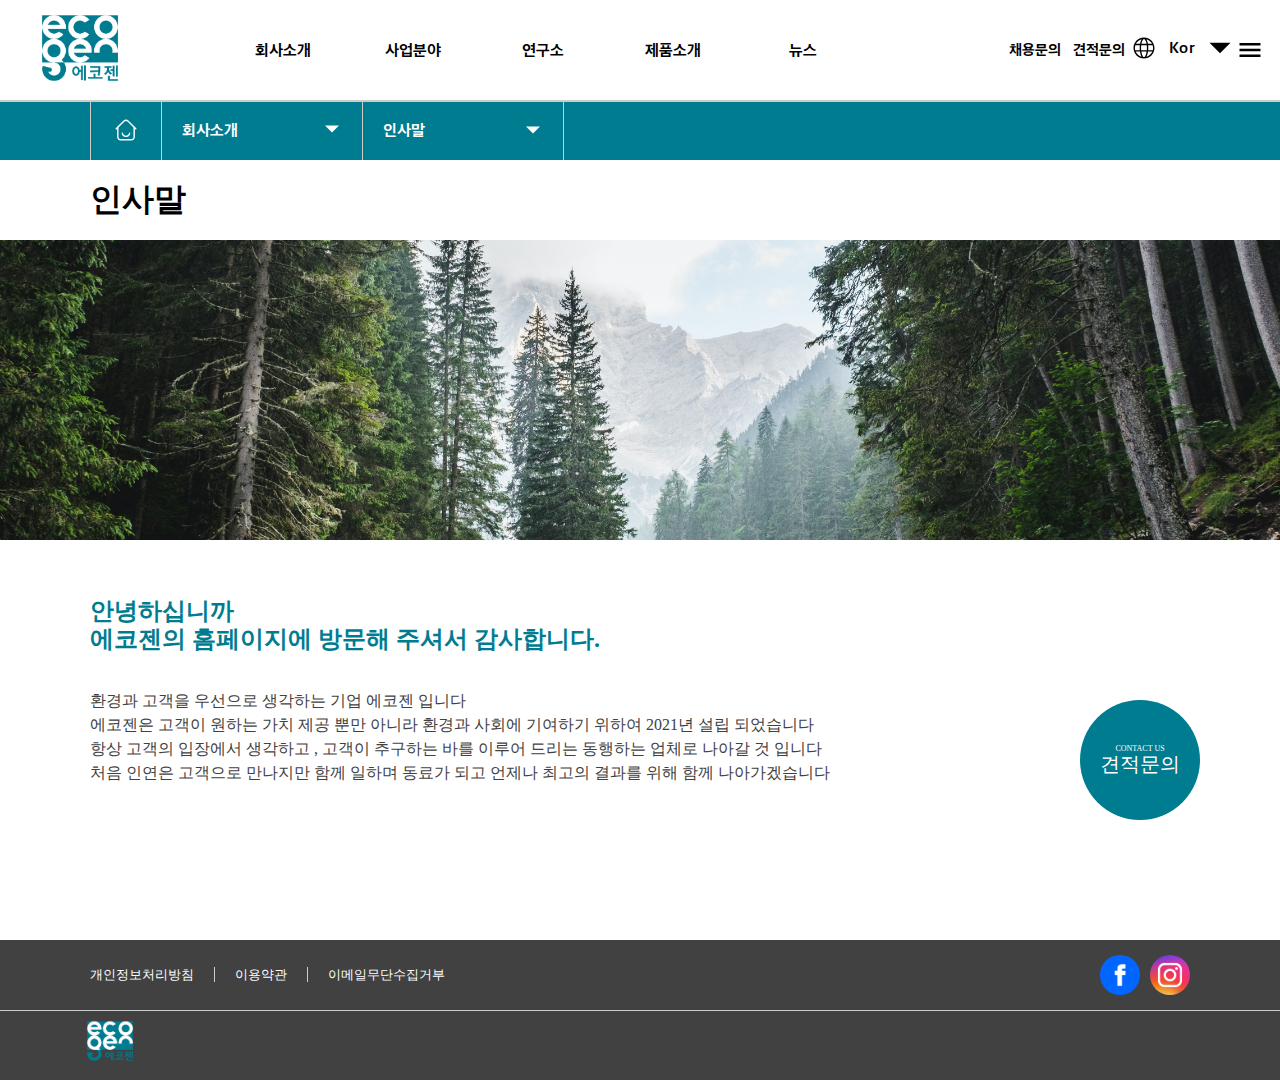
==== introduce.html @ a7aa80f0 "init" ====
<!DOCTYPE html>
<html lang="en">
  <head>
    <meta charset="UTF-8">
    <meta http-equiv="X-UA-Compatible" content="IE=edge">
    <meta name="viewport" content="width=device-width, initial-scale=1.0">
    <title>Document</title>
    <link rel="stylesheet" href="/scss.d0a42ce3.css">
    <link rel="stylesheet" href="/introduce.bb0b4d58.css">
  <script src="/introduce.bb0b4d58.js"></script></head>
  <body>
    <script src="/jquery.7d52519c.js"></script>
    <script src="/common.f2c9b8b4.js"></script>
    <section class="root__cont">
      <header class="gnb__cont" id="header">
        <div class="inner_cont" id="inner_cont">
          <div class="main_menus" id="main-menu">
            <div class="left">
              <a href="/index.html"><img src="/logo.f16cf29f.png" alt="LOGO"></a>
            </div>
            <div class="center">
              <div>
                <div><a href="" class="main_menu">회사소개</a></div>
              </div>
              <div>
                <div><a href="" class="main_menu">사업분야</a></div>
              </div>
              <div>
                <div><a href="" class="main_menu">연구소</a></div>
              </div>
              <div>
                <div><a href="" class="main_menu">제품소개</a></div>
              </div>
              <div>
                <div><a href="" class="main_menu">뉴스</a></div>
              </div>
            </div>
            <div class="right">
              <div class="btn-cont">
                <div class="btn">채용문의</div>
                <div class="btn">견적문의</div>
              </div>
              <div class="lang">
                <div id="lang_icon">
                  <img class="svg-icon" src="/lang.54123284.svg" alt="">
                </div>
                <div id="lang_text">Kor</div>
                <div id="arrow_icon">
                  <img class="svg-icon" src="/arrow.00a97ed5.svg">
                </div>
              </div>
              <div class="ham">
                <img class="svg-icon" src="/ham.78cbbb38.svg">
              </div>
            </div>
          </div>
          <div class="sub_menus" id="sub-menus">
            <div class="left"></div>
            <div class="center" id="sub-center">
              <div>
                <ul>
                  <li class="sub_menu">
                    <a href="/summary.html">회사개요</a>
                  </li>
                  <li class="sub_menu">
                    <a href="/introduce.html">인사말</a>
                  </li>
                  <li class="sub_menu"><a href="">연혁&비전</a></li>
                  <li class="sub_menu"><a href="">수상실적</a></li>
                  <li class="sub_menu"><a href="">사업파트너</a></li>
                  <li class="sub_menu"><a href="">CI소개</a></li>
                  <li class="sub_menu"><a href="">오시는길</a></li>
                </ul>
              </div>
              <div>
                <ul>
                  <li>생활 소비재</li>
                  <li>산업분야</li>
                  <li>농축산분유</li>
                  <li>반려동물 소비재 분야</li>
                  <li>의료용 액세사리 분야</li>
                  <li>실험용 기구 분야</li>
                </ul>
              </div>
              <div>
                <ul>
                  <li>재활용 플라스틱 개발</li>
                  <li>가구 설계</li>
                  <li>인증 및 특허</li>
                </ul>
              </div>
              <div>
                <ul>
                  <li>아동용 매트</li>
                  <li>애견용 매트</li>
                  <li>일회용 실험 트레이</li>
                  <li>다회용 멀칭 플레이트</li>
                  <li>일회용 내시경세척 튜브</li>
                </ul>
              </div>
              <div>
                <ul>
                  <li>공지사항</li>
                  <li>홍보센터</li>
                  <li>채용</li>
                </ul>
              </div>
            </div>
            <div class="right"></div>
          </div>
        </div>
      </header>
    </section>
    <div class="contents">
      <div class="full-size sub_nav">
        <div class="container">
          <div class="icon"><img src="/house.34c9136f.svg" alt=""></div>
          <div class="sb_main_menu">
            <div>회사소개</div>
            <div class="icon">
              <img src="/arrow.00a97ed5.svg" alt="">
            </div>
          </div>
          <div class="sb_sub_menu">
            <div>인사말</div>
            <div class="icon">
              <img src="/arrow.00a97ed5.svg" alt="">
            </div>
          </div>
        </div>
      </div>
      <div class="full-size summary">
        <div class="container">
          <div><h1>인사말</h1></div>
        </div>
      </div>
      <div class="full-size img_back"></div>
      <div class="full-size msg">
        <div class="container">
          <h2>
            안녕하십니까<br>
            에코젠의 홈페이지에 방문해 주셔서 감사합니다.
          </h2>
          <p>
            환경과 고객을 우선으로 생각하는 기업 에코젠 입니다<br>
            에코젠은 고객이 원하는 가치 제공 뿐만 아니라 환경과 사회에 기여하기
            위하여 2021년 설립 되었습니다<br>
            항상 고객의 입장에서 생각하고 , 고객이 추구하는 바를 이루어 드리는
            동행하는 업체로 나아갈 것 입니다<br>
            처음 인연은 고객으로 만나지만 함께 일하며 동료가 되고 언제나 최고의
            결과를 위해 함께 나아가겠습니다
          </p>
        </div>
      </div>
    </div>
    <footer class="footer">
      <div class="info">
        <div class="container">
          <div class="menu">
            <div>개인정보처리방침</div>
            <div><span> 이용약관</span></div>
            <div>이메일무단수집거부</div>
          </div>
          <div class="icon">
            <img src="/fb.9ce2a5ff.svg" alt="">
            <img src="/is.78fdb8b6.svg" alt="">
          </div>
        </div>
      </div>
      <div class="contact_us_cont">
        <div class="contact_inner">
          <div class="sub_title">CONTACT US</div>
          <div class="main_title">견적문의</div>
        </div>
      </div>
      <div class="basic">
        <div class="container">
          <img src="/logo.f16cf29f.png" alt="">
        </div>
      </div>
    </footer>
  </body>
</html>
---- scss.d0a42ce3.css ----
/*! normalize.css v8.0.1 | MIT License | github.com/necolas/normalize.css */

/* Document
   ========================================================================== */

/**
 * 1. Correct the line height in all browsers.
 * 2. Prevent adjustments of font size after orientation changes in iOS.
 */

html {
  line-height: 1.15; /* 1 */
  -webkit-text-size-adjust: 100%; /* 2 */
}

/* Sections
   ========================================================================== */

/**
 * Remove the margin in all browsers.
 */

body {
  margin: 0;
}

/**
 * Render the `main` element consistently in IE.
 */

main {
  display: block;
}

/**
 * Correct the font size and margin on `h1` elements within `section` and
 * `article` contexts in Chrome, Firefox, and Safari.
 */

h1 {
  font-size: 2em;
  margin: 0.67em 0;
}

/* Grouping content
   ========================================================================== */

/**
 * 1. Add the correct box sizing in Firefox.
 * 2. Show the overflow in Edge and IE.
 */

hr {
  box-sizing: content-box; /* 1 */
  height: 0; /* 1 */
  overflow: visible; /* 2 */
}

/**
 * 1. Correct the inheritance and scaling of font size in all browsers.
 * 2. Correct the odd `em` font sizing in all browsers.
 */

pre {
  font-family: monospace, monospace; /* 1 */
  font-size: 1em; /* 2 */
}

/* Text-level semantics
   ========================================================================== */

/**
 * Remove the gray background on active links in IE 10.
 */

a {
  background-color: transparent;
}

/**
 * 1. Remove the bottom border in Chrome 57-
 * 2. Add the correct text decoration in Chrome, Edge, IE, Opera, and Safari.
 */

abbr[title] {
  border-bottom: none; /* 1 */
  text-decoration: underline; /* 2 */
  text-decoration: underline dotted; /* 2 */
}

/**
 * Add the correct font weight in Chrome, Edge, and Safari.
 */

b,
strong {
  font-weight: bolder;
}

/**
 * 1. Correct the inheritance and scaling of font size in all browsers.
 * 2. Correct the odd `em` font sizing in all browsers.
 */

code,
kbd,
samp {
  font-family: monospace, monospace; /* 1 */
  font-size: 1em; /* 2 */
}

/**
 * Add the correct font size in all browsers.
 */

small {
  font-size: 80%;
}

/**
 * Prevent `sub` and `sup` elements from affecting the line height in
 * all browsers.
 */

sub,
sup {
  font-size: 75%;
  line-height: 0;
  position: relative;
  vertical-align: baseline;
}

sub {
  bottom: -0.25em;
}

sup {
  top: -0.5em;
}

/* Embedded content
   ========================================================================== */

/**
 * Remove the border on images inside links in IE 10.
 */

img {
  border-style: none;
}

/* Forms
   ========================================================================== */

/**
 * 1. Change the font styles in all browsers.
 * 2. Remove the margin in Firefox and Safari.
 */

button,
input,
optgroup,
select,
textarea {
  font-family: inherit; /* 1 */
  font-size: 100%; /* 1 */
  line-height: 1.15; /* 1 */
  margin: 0; /* 2 */
}

/**
 * Show the overflow in IE.
 * 1. Show the overflow in Edge.
 */

button,
input { /* 1 */
  overflow: visible;
}

/**
 * Remove the inheritance of text transform in Edge, Firefox, and IE.
 * 1. Remove the inheritance of text transform in Firefox.
 */

button,
select { /* 1 */
  text-transform: none;
}

/**
 * Correct the inability to style clickable types in iOS and Safari.
 */

button,
[type="button"],
[type="reset"],
[type="submit"] {
  -webkit-appearance: button;
}

/**
 * Remove the inner border and padding in Firefox.
 */

button::-moz-focus-inner,
[type="button"]::-moz-focus-inner,
[type="reset"]::-moz-focus-inner,
[type="submit"]::-moz-focus-inner {
  border-style: none;
  padding: 0;
}

/**
 * Restore the focus styles unset by the previous rule.
 */

button:-moz-focusring,
[type="button"]:-moz-focusring,
[type="reset"]:-moz-focusring,
[type="submit"]:-moz-focusring {
  outline: 1px dotted ButtonText;
}

/**
 * Correct the padding in Firefox.
 */

fieldset {
  padding: 0.35em 0.75em 0.625em;
}

/**
 * 1. Correct the text wrapping in Edge and IE.
 * 2. Correct the color inheritance from `fieldset` elements in IE.
 * 3. Remove the padding so developers are not caught out when they zero out
 *    `fieldset` elements in all browsers.
 */

legend {
  box-sizing: border-box; /* 1 */
  color: inherit; /* 2 */
  display: table; /* 1 */
  max-width: 100%; /* 1 */
  padding: 0; /* 3 */
  white-space: normal; /* 1 */
}

/**
 * Add the correct vertical alignment in Chrome, Firefox, and Opera.
 */

progress {
  vertical-align: baseline;
}

/**
 * Remove the default vertical scrollbar in IE 10+.
 */

textarea {
  overflow: auto;
}

/**
 * 1. Add the correct box sizing in IE 10.
 * 2. Remove the padding in IE 10.
 */

[type="checkbox"],
[type="radio"] {
  box-sizing: border-box; /* 1 */
  padding: 0; /* 2 */
}

/**
 * Correct the cursor style of increment and decrement buttons in Chrome.
 */

[type="number"]::-webkit-inner-spin-button,
[type="number"]::-webkit-outer-spin-button {
  height: auto;
}

/**
 * 1. Correct the odd appearance in Chrome and Safari.
 * 2. Correct the outline style in Safari.
 */

[type="search"] {
  -webkit-appearance: textfield; /* 1 */
  outline-offset: -2px; /* 2 */
}

/**
 * Remove the inner padding in Chrome and Safari on macOS.
 */

[type="search"]::-webkit-search-decoration {
  -webkit-appearance: none;
}

/**
 * 1. Correct the inability to style clickable types in iOS and Safari.
 * 2. Change font properties to `inherit` in Safari.
 */

::-webkit-file-upload-button {
  -webkit-appearance: button; /* 1 */
  font: inherit; /* 2 */
}

/* Interactive
   ========================================================================== */

/*
 * Add the correct display in Edge, IE 10+, and Firefox.
 */

details {
  display: block;
}

/*
 * Add the correct display in all browsers.
 */

summary {
  display: list-item;
}

/* Misc
   ========================================================================== */

/**
 * Add the correct display in IE 10+.
 */

template {
  display: none;
}

/**
 * Add the correct display in IE 10.
 */

[hidden] {
  display: none;
}

@font-face {
  font-family: "SDGR";
  src: url("/AppleSDGothicNeoR.4c859733.ttf");
  font-family: "SDGB";
  src: url("/AppleSDGothicNeoB.29596c2f.ttf");
}
html,
.root__cont {
  width: 100%;
  height: 100%;
}

.gnb__cont {
  width: 100%;
  position: absolute;
  top: 0;
  z-index: 9;
  background-color: #151f2e85;
  transition: all 0.4s ease-in-out;
  font-family: SDGR;
}
.gnb__cont .inner_cont {
  min-width: 1300px;
  max-width: 100%;
  margin: 0 auto;
}
.gnb__cont .inner_cont .main_menus {
  display: flex;
  flex-direction: row;
  justify-content: space-between;
  align-items: center;
  border-bottom: 1px solid #ccc;
  color: white;
  font-family: SDGB;
}
.gnb__cont .inner_cont .main_menus .left {
  display: flex;
  flex-direction: row;
  justify-content: flex-start;
  align-items: center;
  margin-left: 30px;
  height: 100px;
  width: 10%;
}
.gnb__cont .inner_cont .main_menus .left > a > img {
  width: 100px;
}
.gnb__cont .inner_cont .main_menus .center {
  display: flex;
  flex-direction: row;
  justify-content: space-around;
  margin-right: 50px;
  width: 50%;
  align-items: center;
}
.gnb__cont .inner_cont .main_menus .center > div {
  height: 100px;
  line-height: 100px;
  width: 100px;
  text-align: center;
  margin-left: 20px;
  position: relative;
}
.gnb__cont .inner_cont .main_menus .center > div > div::before {
  position: absolute;
  transition: width 0.3s ease-in-out;
  left: 50%;
  transform: translateX(-50%);
  background: #e60012;
  opacity: 1;
  content: "";
  width: 0;
  top: 6rem;
  height: 5px;
}
.gnb__cont .inner_cont .main_menus .center > div > .active::before {
  width: 6rem;
}
.gnb__cont .inner_cont .main_menus .center > div > div > a {
  text-decoration: none;
  color: white;
}
.gnb__cont .inner_cont .main_menus .right {
  margin-left: 50px;
  display: flex;
  flex-direction: row;
  justify-content: space-around;
  align-items: center;
  width: 20%;
  height: 80px;
  margin-right: 35px;
}
.gnb__cont .inner_cont .main_menus .right .btn-cont {
  display: flex;
  width: 130px;
  justify-content: space-between;
}
.gnb__cont .inner_cont .main_menus .right .btn-cont > .btn {
  border: 1px solid white;
  font-size: 15px;
  padding: 3px;
}
.gnb__cont .inner_cont .main_menus .right .lang {
  display: flex;
}
.gnb__cont .inner_cont .main_menus .right .lang #lang_text {
  line-height: 30px;
  margin: 0px 10px;
}
.gnb__cont .inner_cont .main_menus .right .lang div > img {
  width: 30px;
}
.gnb__cont .inner_cont .main_menus .right .ham {
  display: flex;
}
.gnb__cont .inner_cont .main_menus .right .ham > img {
  width: 30px;
}
.gnb__cont .inner_cont .sub_menus {
  border-bottom: 1px solid #ccc;
  flex-direction: row;
  justify-content: space-between;
  display: flex;
  visibility: none;
  color: transparent;
  height: 0px;
  transition: height 0.3s ease-in-out, color 0.3s, display 1s ease-in-out 0.2s;
}
.gnb__cont .inner_cont .sub_menus .left {
  width: 10%;
}
.gnb__cont .inner_cont .sub_menus .center {
  display: none;
  flex-direction: row;
  justify-content: space-around;
  margin-right: 50px;
  width: 50%;
  align-items: center;
}
.gnb__cont .inner_cont .sub_menus .center > :first-child {
  position: relative;
  left: 1px;
}
.gnb__cont .inner_cont .sub_menus .center > div {
  width: 160px;
  margin-left: 2px;
}
.gnb__cont .inner_cont .sub_menus .center > div > ul {
  list-style: none;
  padding: 0px;
}
.gnb__cont .inner_cont .sub_menus .center > div > ul > li {
  font-size: 13px;
  margin: 10px 0px;
  text-align: center;
  color: #222222;
}
.gnb__cont .inner_cont .sub_menus .center > div > ul > li > a {
  color: transparent;
  text-decoration: none;
  transition: all 0.3s ease-in-out;
}
.gnb__cont .inner_cont .sub_menus .right {
  width: 20%;
  margin-right: 35px;
}

.svg-icon {
  filter: invert(1);
}

.your-class img {
  height: 100vh;
  width: 100%;
  object-fit: cover;
}

.control_wrap {
  position: absolute;
  bottom: 7rem;
  left: 50%;
  transform: translateX(-50%);
  width: 150px;
}

.control_wrap .slick-dots {
  overflow: hidden;
  float: left;
}

.control_wrap .slick-dots li {
  float: left;
}

.control_wrap .play_wrap {
  float: right;
}

.control_wrap .play_wrap {
  width: 0.7rem;
  height: 0.7rem;
  position: relative;
}

.control_wrap .play_wrap button {
  position: absolute;
  top: 50%;
  left: 50%;
  transform: translate(-50%, -50%);
}

.control_wrap .play_wrap button i {
  color: #fff;
}

.control_wrap .play_wrap button.stop {
  display: none;
}

.control_wrap .play_wrap button.play {
  display: none;
}

.control_wrap .play_wrap button.stop.on {
  display: block;
}

.control_wrap .play_wrap button.play.on {
  display: block;
}

.control_wrap .slick-dots li button {
  width: 0.7rem;
  height: 0.7rem;
  display: block;
  font-size: 0;
  border-radius: 50%;
  border: 1px solid #fff;
}

.control_wrap .slick-dots li {
  margin-right: 1.45rem;
}

.control_wrap .slick-dots li.slick-active button {
  background: #fff;
  transition: all 0.5s;
}

.footer {
  width: 100%;
  background-color: #414141;
  height: 140px;
}
.footer .info {
  border-bottom: 1px solid #ccc;
  height: 70px;
}
.footer .info .container {
  height: 70px;
  display: flex;
  justify-content: space-between;
  line-height: 70px;
  color: white;
}
.footer .info .container .menu {
  display: flex;
  flex-direction: row;
}
.footer .info .container .menu div {
  font-size: 13px;
}
.footer .info .container .menu div:nth-child(2) > span {
  border-left: 1px solid #ccc;
  border-right: 1px solid #ccc;
  padding: 0 20px;
}
.footer .info .container .menu div + div {
  margin-left: 20px;
}
.footer .info .container .icon {
  display: flex;
  flex-direction: row;
  align-items: center;
}
.footer .info .container .icon > img {
  width: 40px;
  height: 40px;
  margin-left: 10px;
}
.footer .basic .container {
  height: 70px;
}
.footer .basic .container > img {
  width: 60px;
  margin-left: -10px;
}

.contact_us_cont {
  position: absolute;
  bottom: 80px;
  right: 80px;
}
.contact_us_cont .contact_inner {
  width: 120px;
  height: 120px;
  background-color: #007c91;
  color: white;
  border-radius: 75px;
  display: flex;
  justify-content: center;
  align-items: center;
  flex-direction: column;
}
.contact_us_cont .contact_inner .sub_title {
  font-size: 8px;
}
.contact_us_cont .contact_inner .main_title {
  font-size: 20px;
}

/*# sourceMappingURL=/scss.d0a42ce3.css.map */
---- introduce.bb0b4d58.css ----
.gnb__cont {
  background-color: white;
}
.gnb__cont .inner_cont .main_menus {
  color: black;
}
.gnb__cont .inner_cont .main_menus .center > div > div > a {
  text-decoration: none;
  color: black;
}

.full-size {
  width: 100%;
}

.container {
  width: 1100px;
  margin: 0 auto;
}

.svg-icon {
  filter: none;
}

.contents {
  margin-top: 100px;
}
.contents .sub_nav {
  height: 60px;
  background-color: #007c91;
}
.contents .sub_nav > .container {
  height: inherit;
  display: flex;
  flex-direction: row;
}
.contents .sub_nav > .container > .icon {
  height: inherit;
  width: 70px;
  border-left: 1px solid #ccc;
  display: flex;
  justify-content: center;
}
.contents .sub_nav > .container > .icon > img {
  filter: invert(1);
  width: 30px;
}
.contents .sub_nav > .container .sb_main_menu {
  height: inherit;
  width: 160px;
  border-left: 1px solid #ccc;
  display: flex;
  align-items: center;
  padding: 0px 20px 0px 20px;
  display: flex;
  flex-direction: row;
  justify-content: space-between;
}
.contents .sub_nav > .container .sb_main_menu :first-child {
  color: white;
  font-family: SDGB;
}
.contents .sub_nav > .container .sb_main_menu .icon > img {
  padding-top: 2px;
  height: inherit;
  width: 20px;
  filter: invert(1);
}
.contents .sub_nav > .container .sb_sub_menu {
  padding-top: 10px;
  height: inherit;
  width: 160px;
  border-left: 1px solid #ccc;
  border-right: 1px solid #ccc;
  display: flex;
  align-items: center;
  padding: 0px 20px;
  display: flex;
  flex-direction: row;
  justify-content: space-between;
}
.contents .sub_nav > .container .sb_sub_menu :first-child {
  color: white;
  font-family: SDGB;
}
.contents .sub_nav > .container .sb_sub_menu .icon > img {
  padding-top: 4px;
  height: inherit;
  width: 20px;
  filter: invert(1);
}
.contents .greeting {
  height: 150px;
}
.contents .greeting .container > div {
  padding-top: 40px;
}
.contents .img_back {
  height: 300px;
  background-image: url("/greeting.69913558.jpg");
  background-size: cover;
  background-repeat: no-repeat;
  background-position: center;
}
.contents .msg {
  height: 400px;
}
.contents .msg .container {
  display: flex;
  height: 300px;
  flex-direction: column;
  justify-content: center;
}
.contents .msg .container > h2 {
  color: #007c91;
}
.contents .msg .container > p {
  line-height: 1.5rem;
  color: #414141;
}

.footer {
  width: 100%;
  background-color: #414141;
  height: 140px;
}
.footer .info {
  border-bottom: 1px solid #ccc;
  height: 70px;
}
.footer .info .container {
  height: 70px;
  display: flex;
  justify-content: space-between;
  line-height: 70px;
  color: white;
}
.footer .info .container .menu {
  display: flex;
  flex-direction: row;
}
.footer .info .container .menu div {
  font-size: 13px;
}
.footer .info .container .menu div:nth-child(2) > span {
  border-left: 1px solid #ccc;
  border-right: 1px solid #ccc;
  padding: 0 20px;
}
.footer .info .container .menu div + div {
  margin-left: 20px;
}
.footer .info .container .icon {
  display: flex;
  flex-direction: row;
  align-items: center;
}
.footer .info .container .icon > img {
  width: 40px;
  height: 40px;
  margin-left: 10px;
}
.footer .basic .container {
  height: 70px;
}
.footer .basic .container > img {
  width: 60px;
  margin-left: -10px;
}

/*# sourceMappingURL=/introduce.bb0b4d58.css.map */
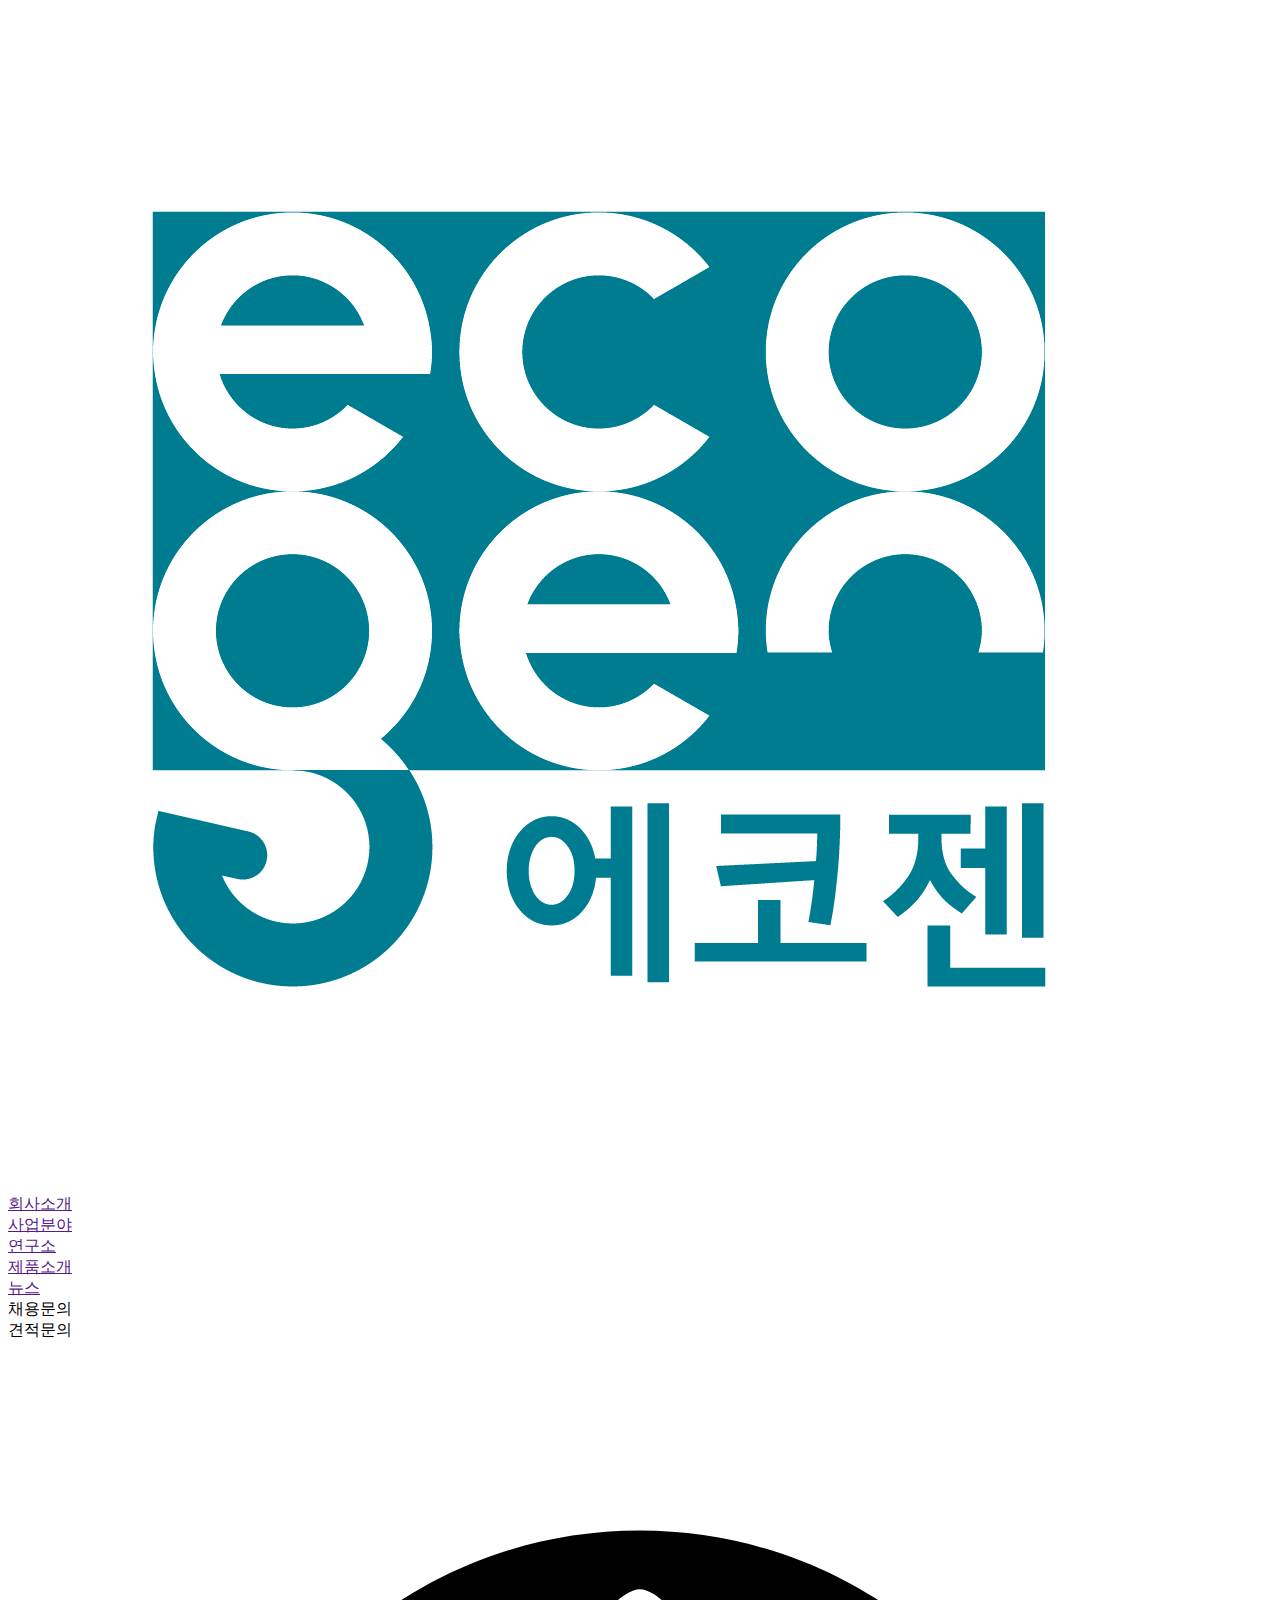
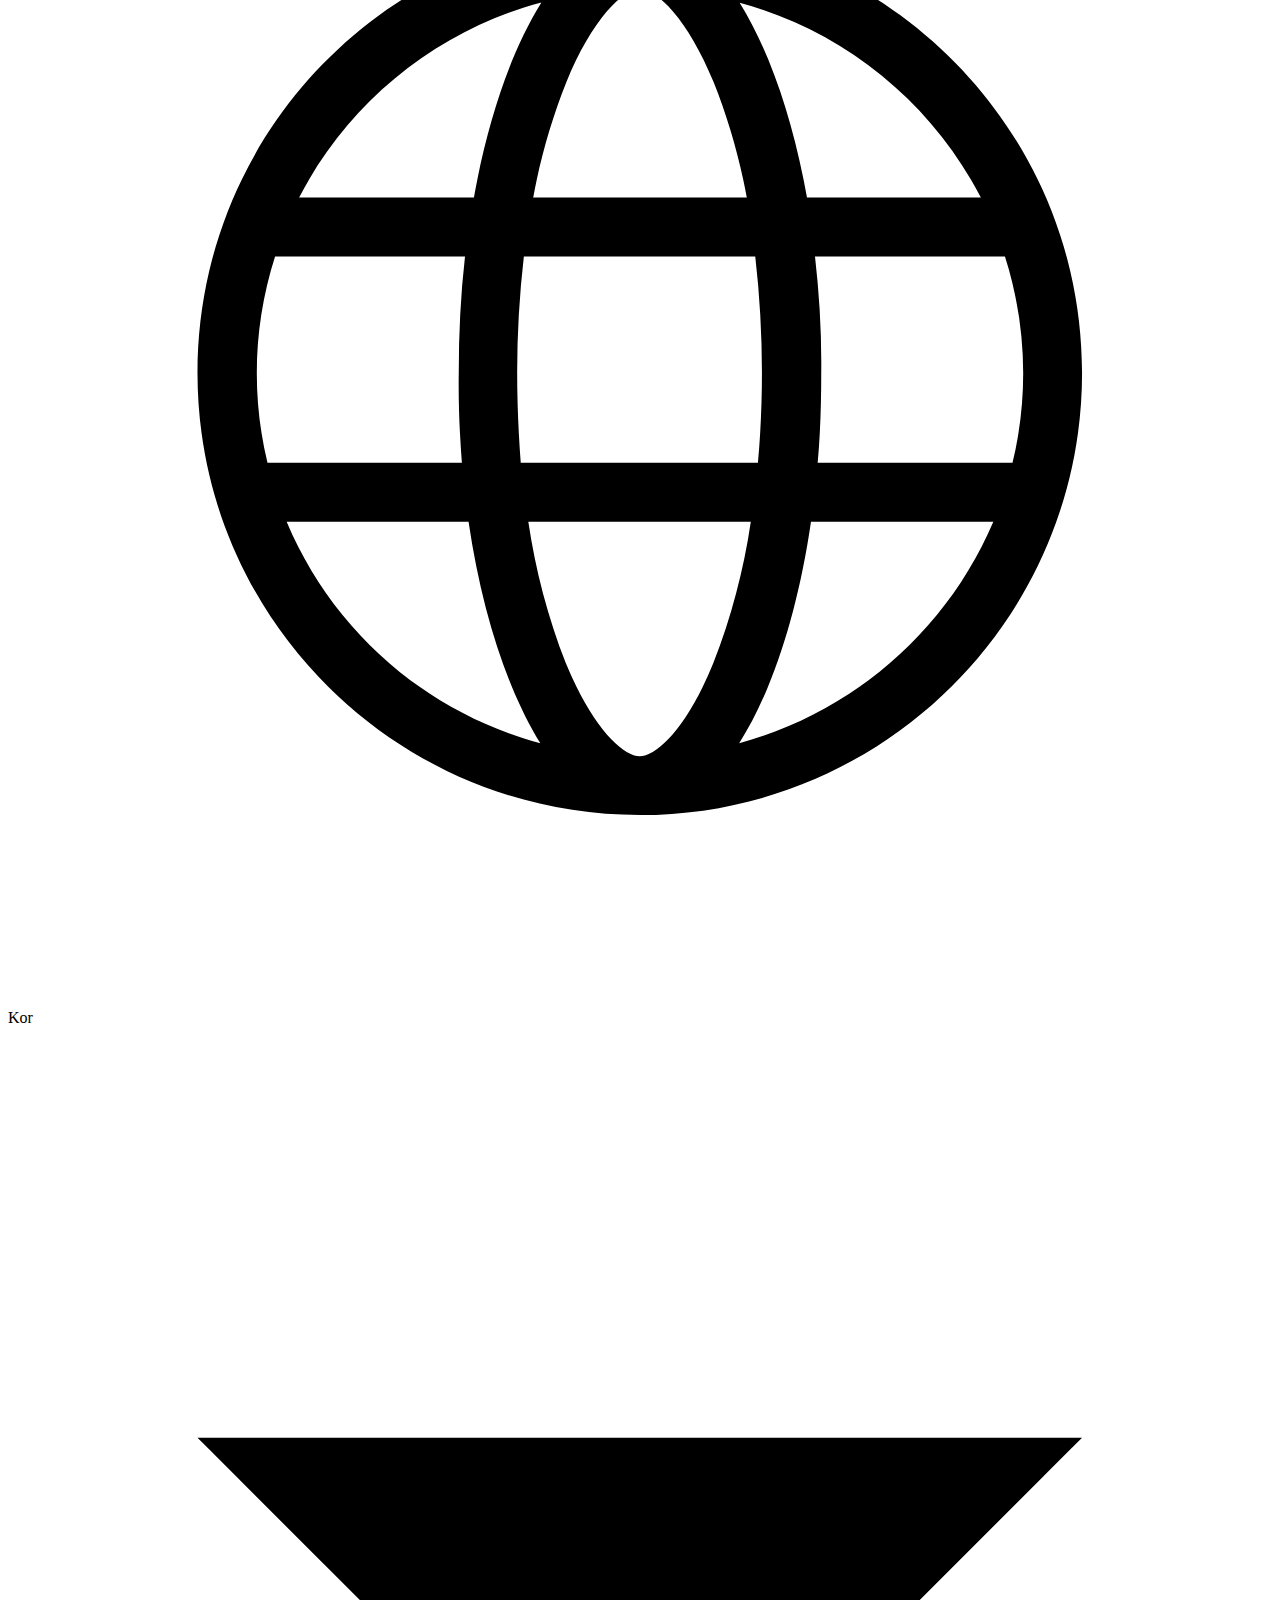
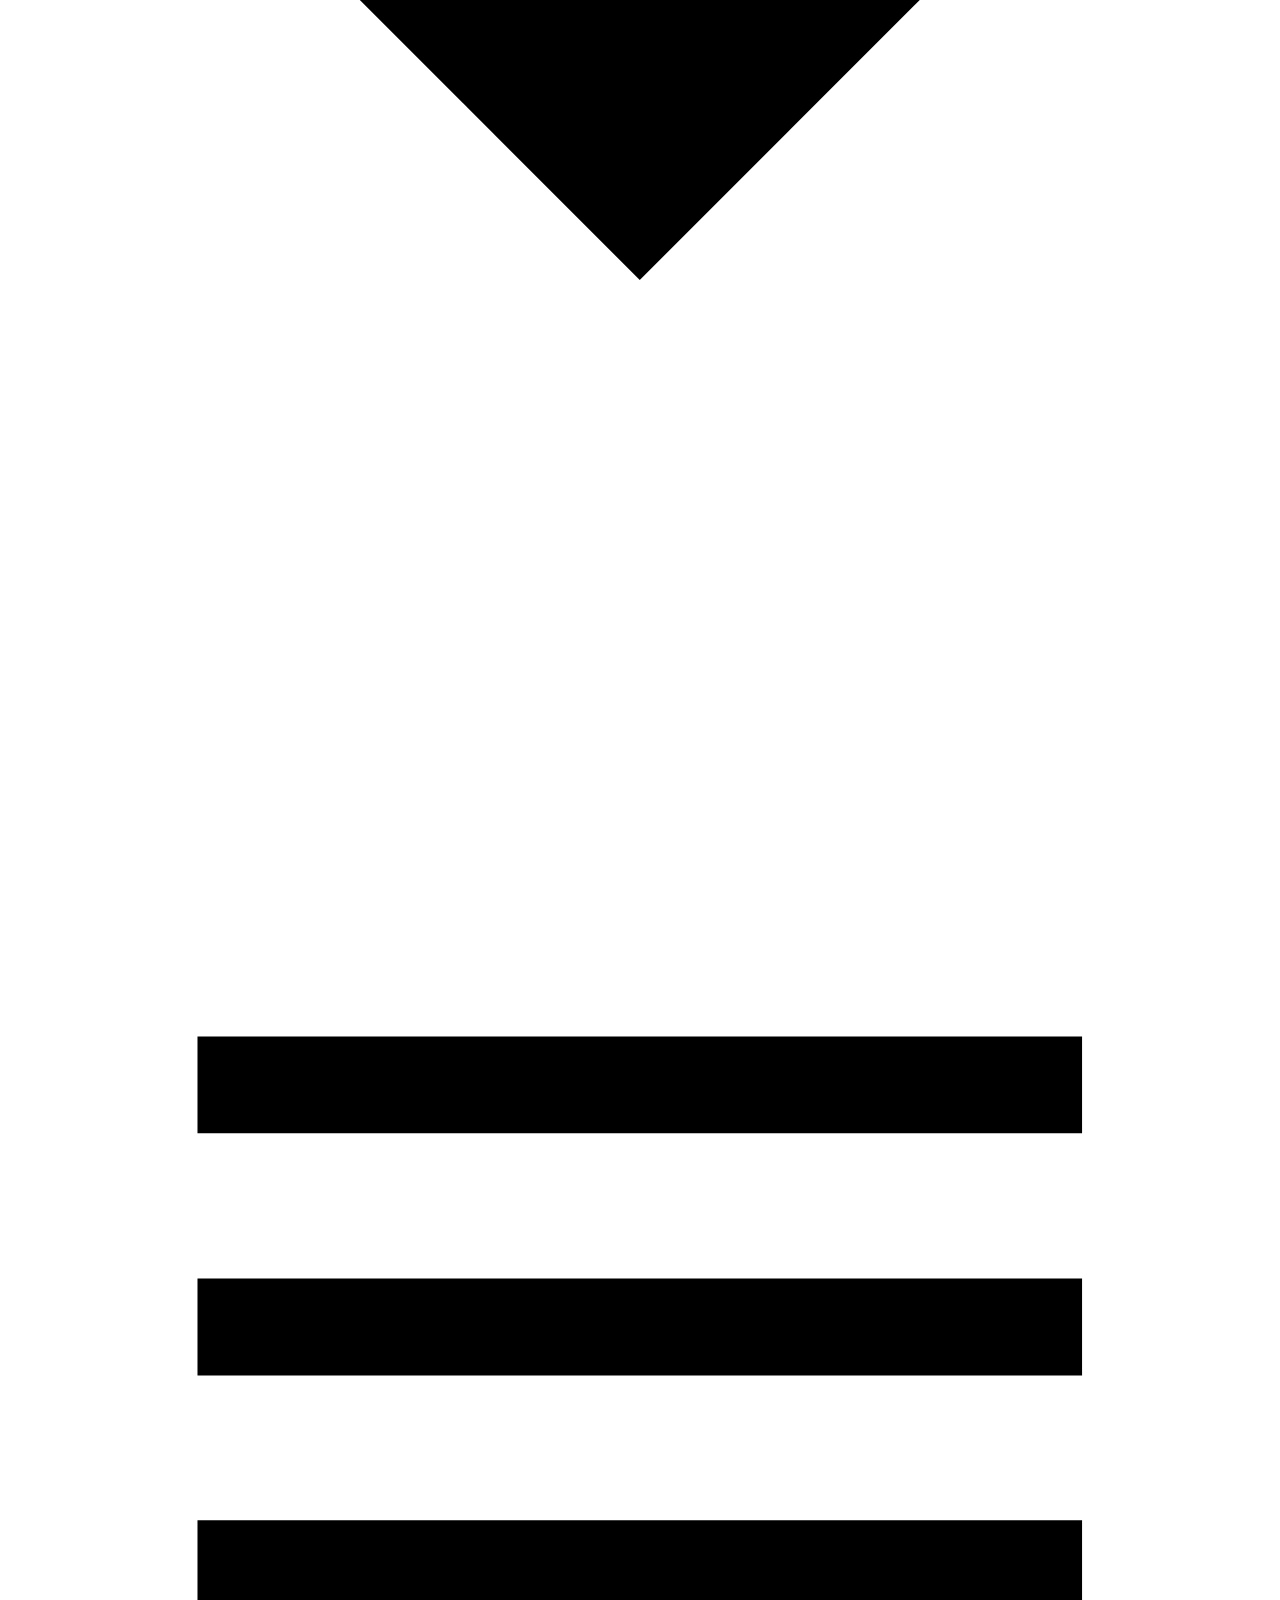
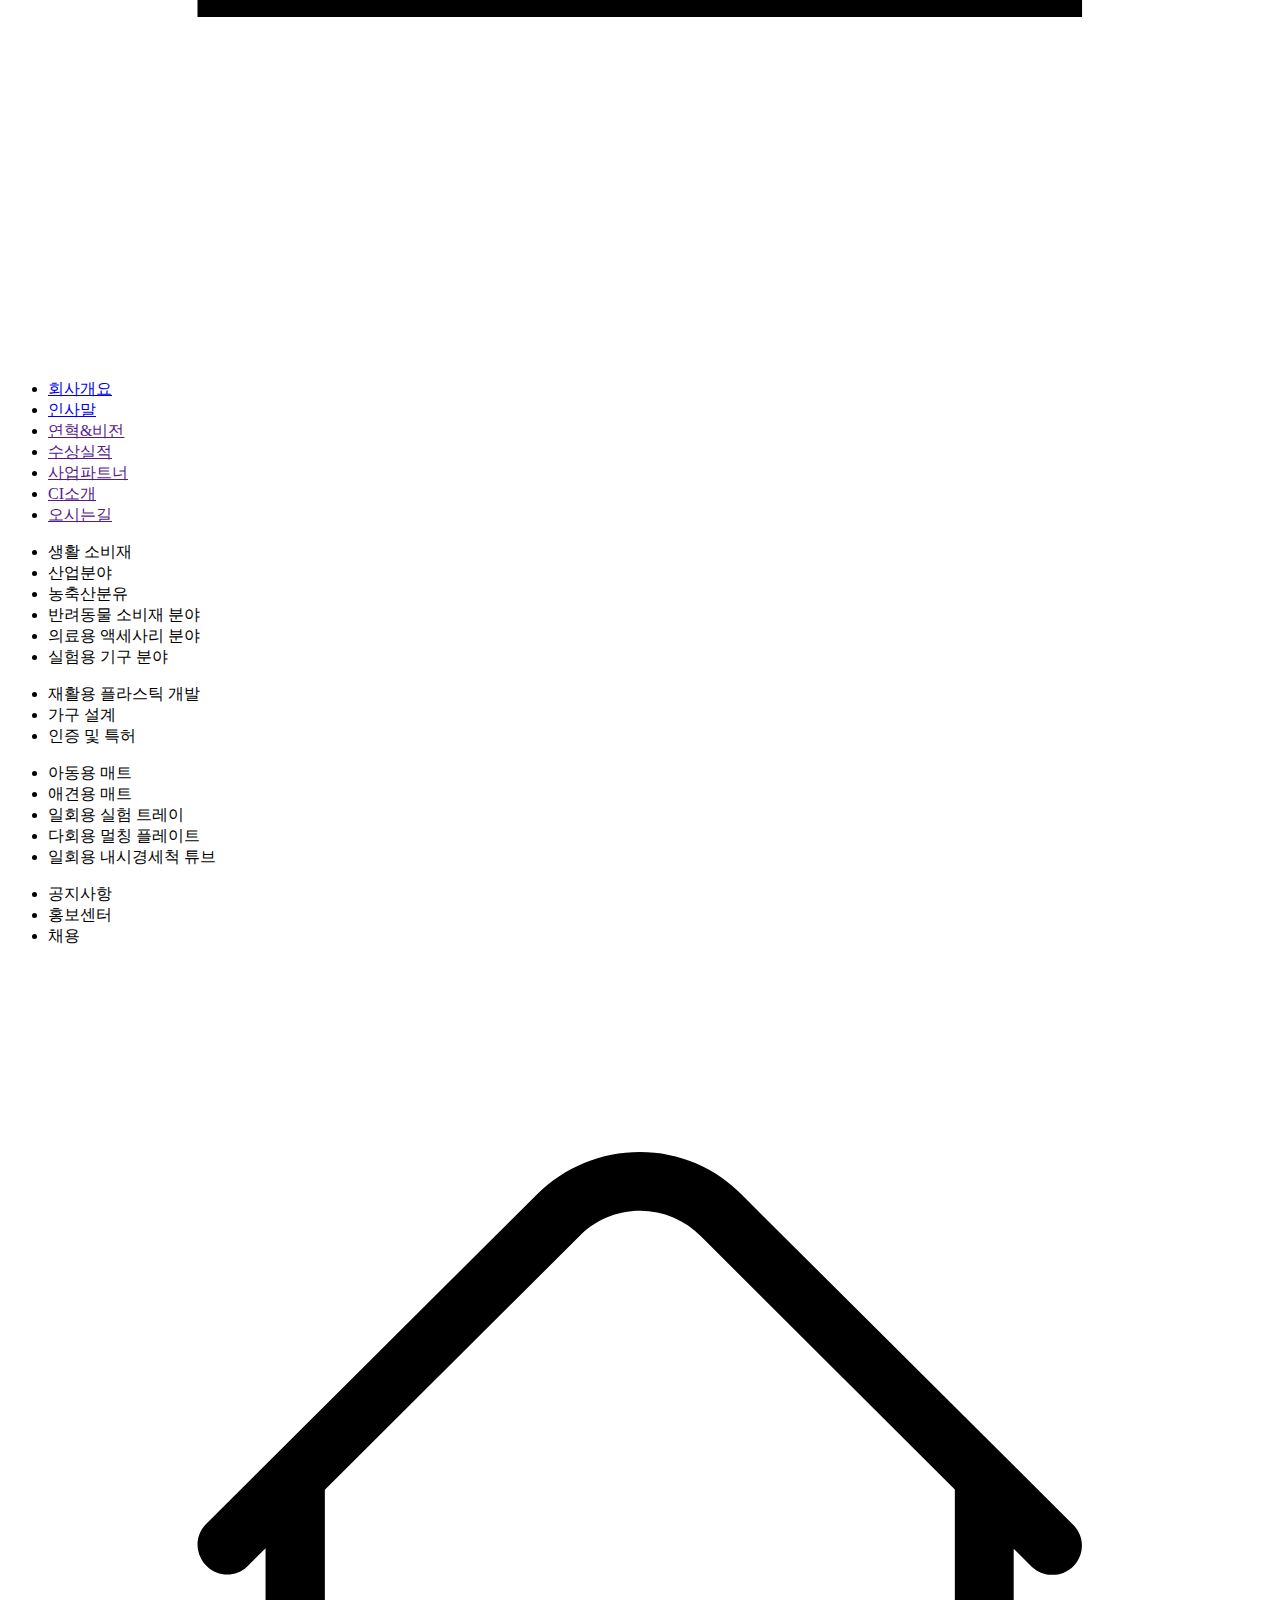
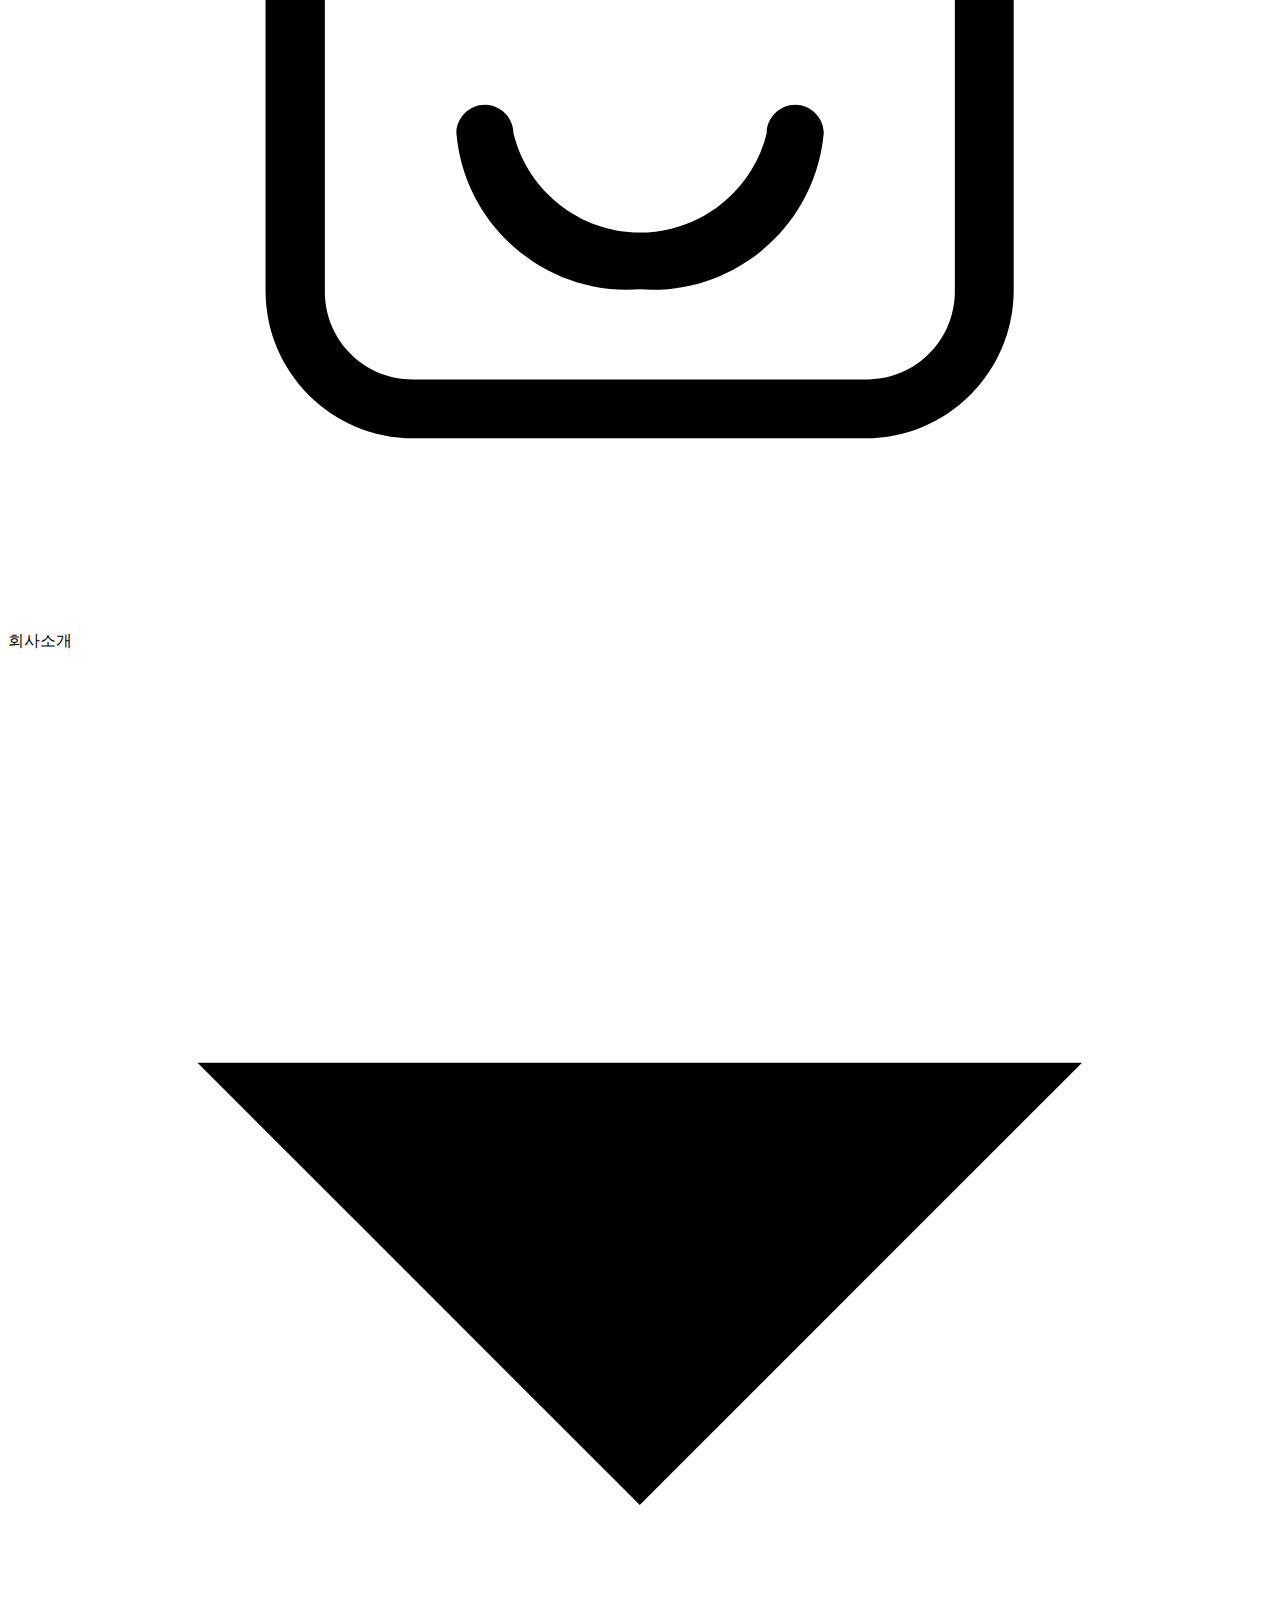
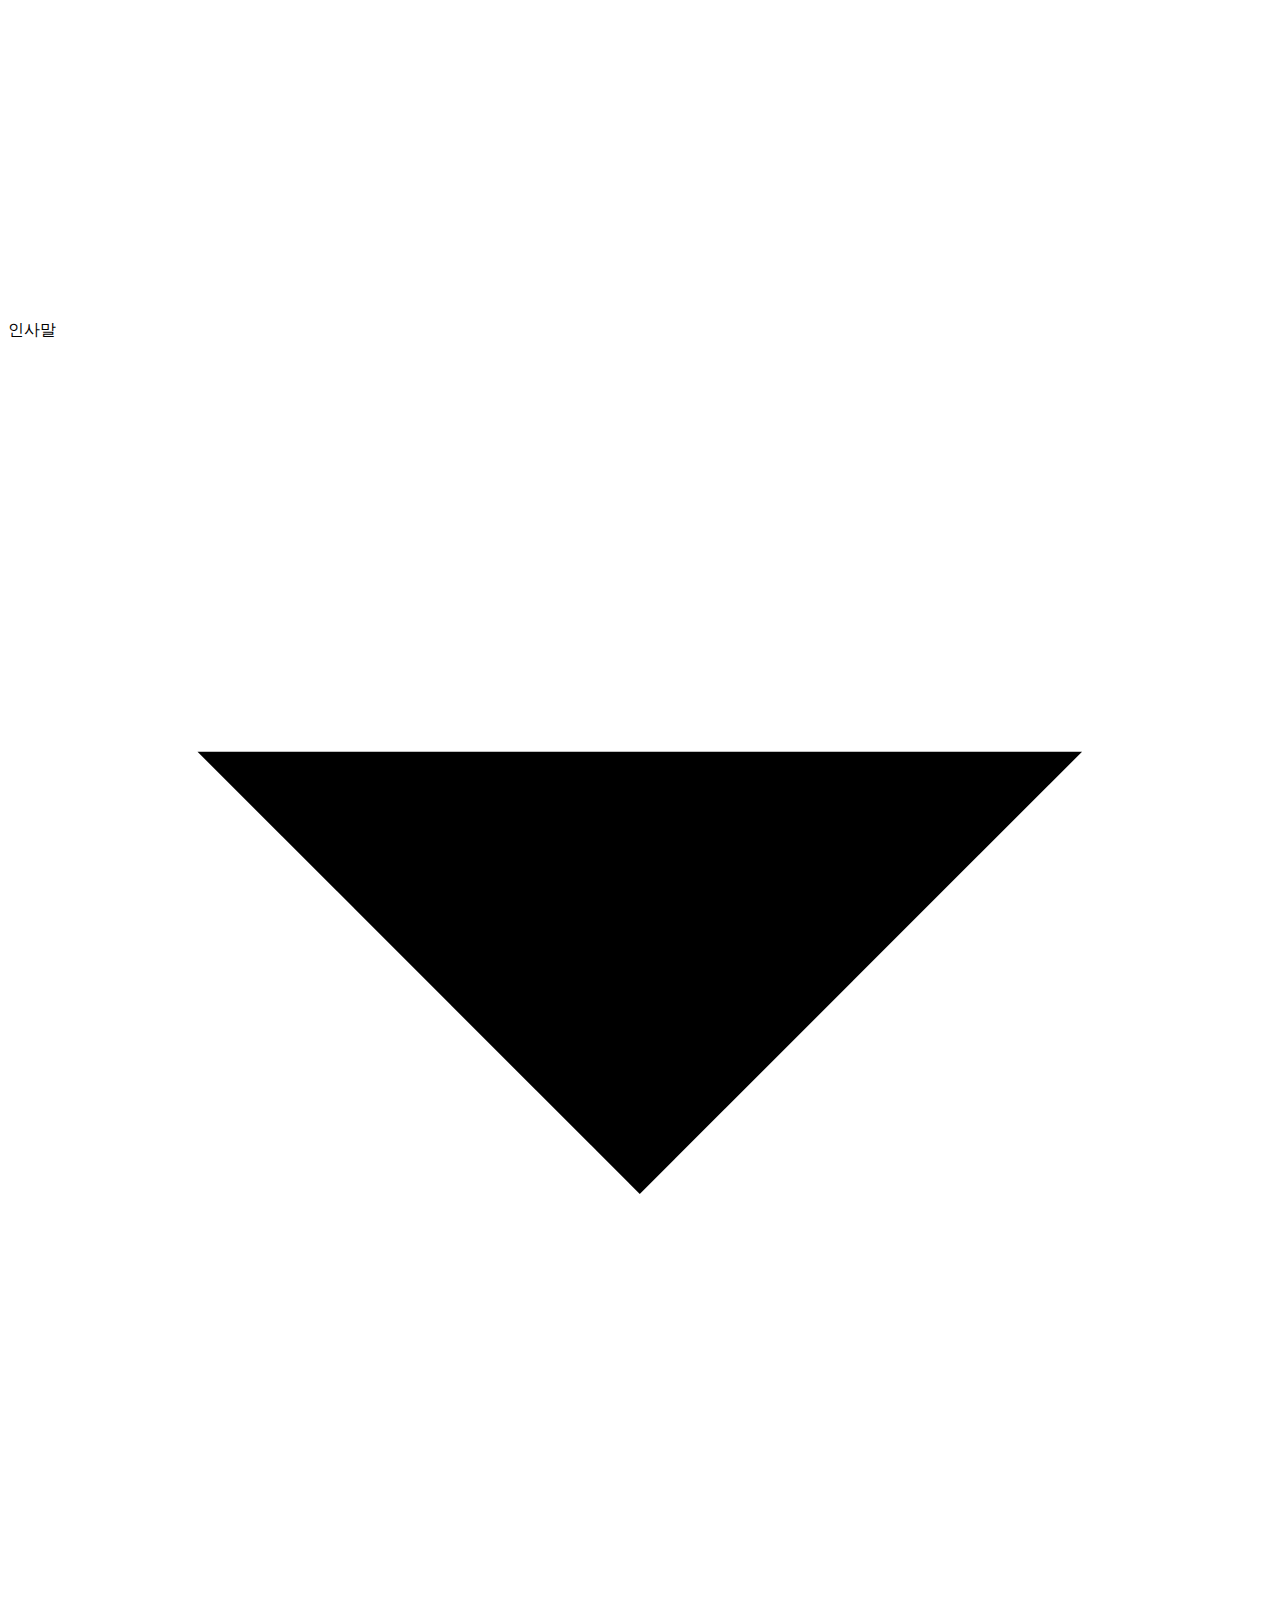
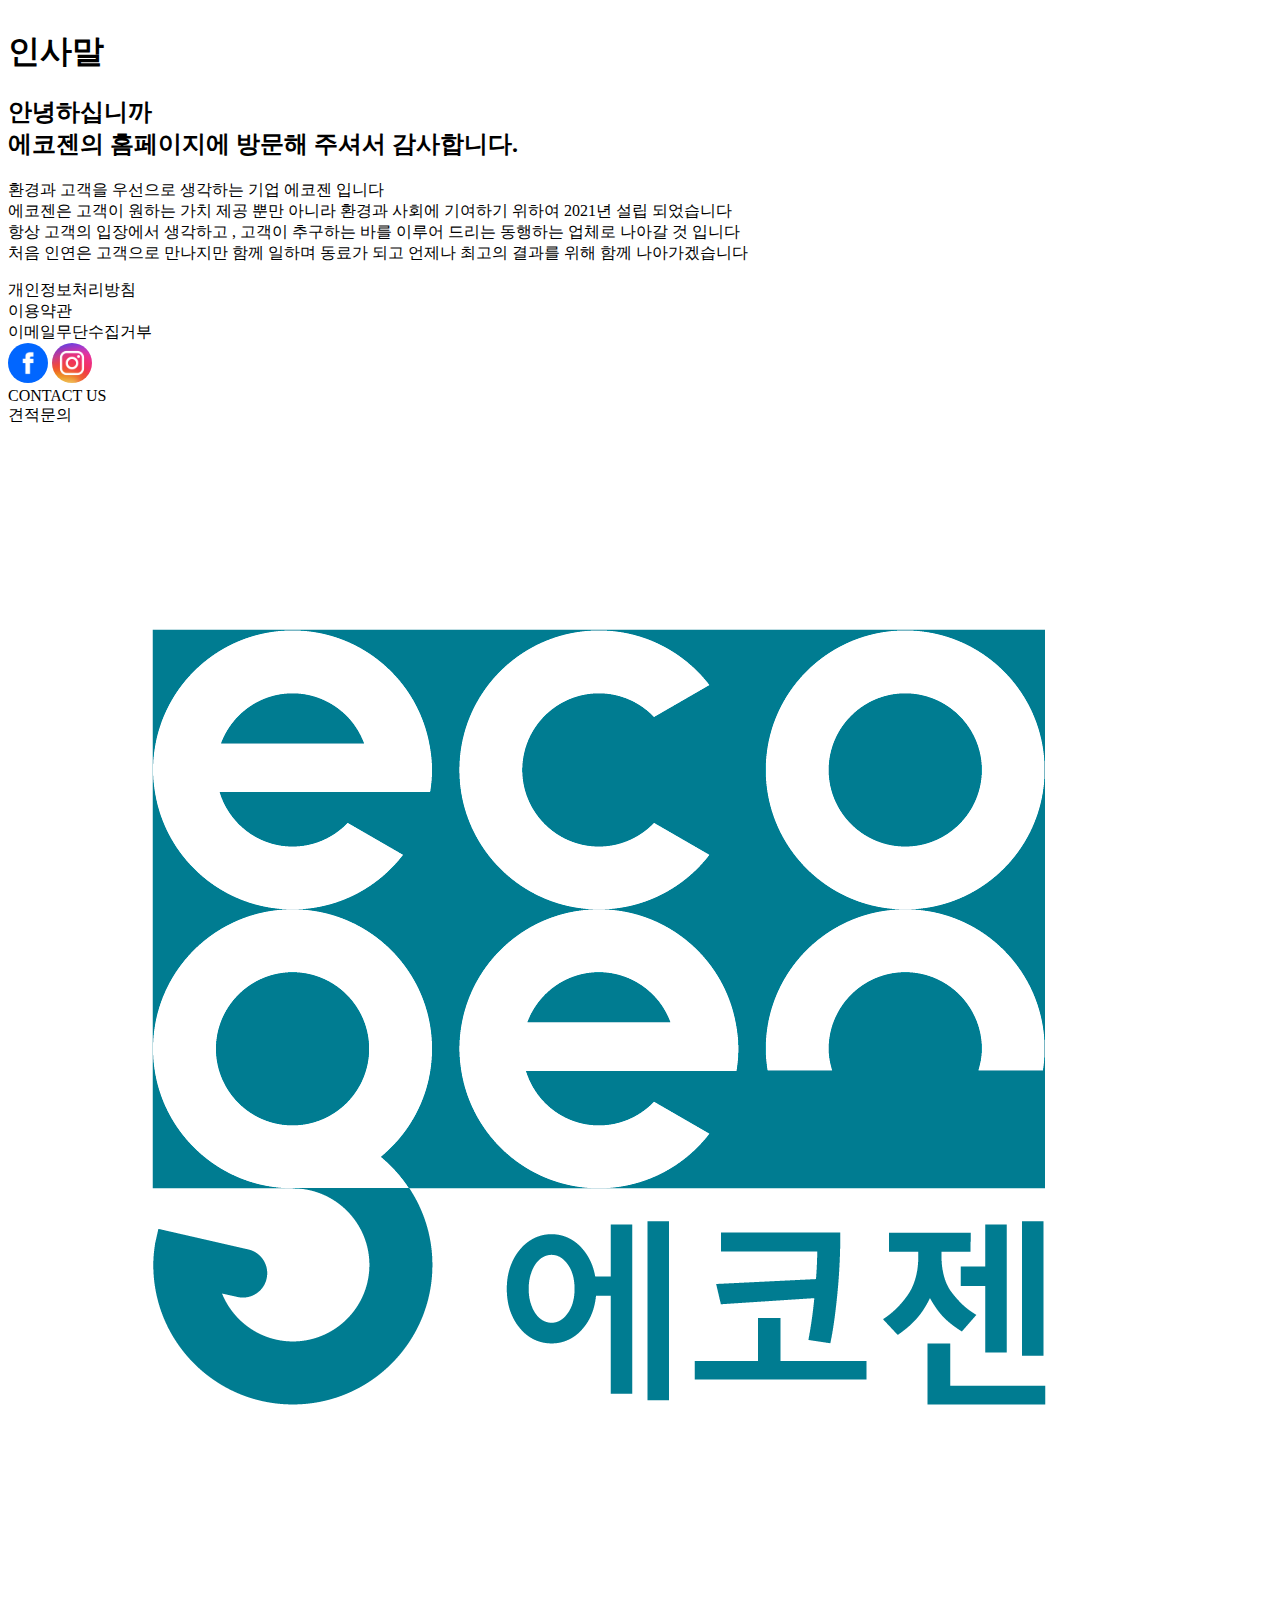
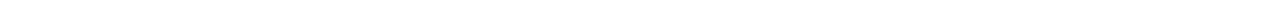
==== commit b310ff6b: "Update introduce.html" ====
--- a/introduce.html
+++ b/introduce.html
@@ -5,12 +5,12 @@
     <meta http-equiv="X-UA-Compatible" content="IE=edge">
     <meta name="viewport" content="width=device-width, initial-scale=1.0">
     <title>Document</title>
-    <link rel="stylesheet" href="/scss.d0a42ce3.css">
-    <link rel="stylesheet" href="/introduce.bb0b4d58.css">
+    <link rel="stylesheet" href="/eco_dist/scss.d0a42ce3.css">
+    <link rel="stylesheet" href="/eco_dist/introduce.bb0b4d58.css">
   <script src="/introduce.bb0b4d58.js"></script></head>
   <body>
-    <script src="/jquery.7d52519c.js"></script>
-    <script src="/common.f2c9b8b4.js"></script>
+    <script src="/eco_dist/jquery.7d52519c.js"></script>
+    <script src="/eco_dist/common.f2c9b8b4.js"></script>
     <section class="root__cont">
       <header class="gnb__cont" id="header">
         <div class="inner_cont" id="inner_cont">
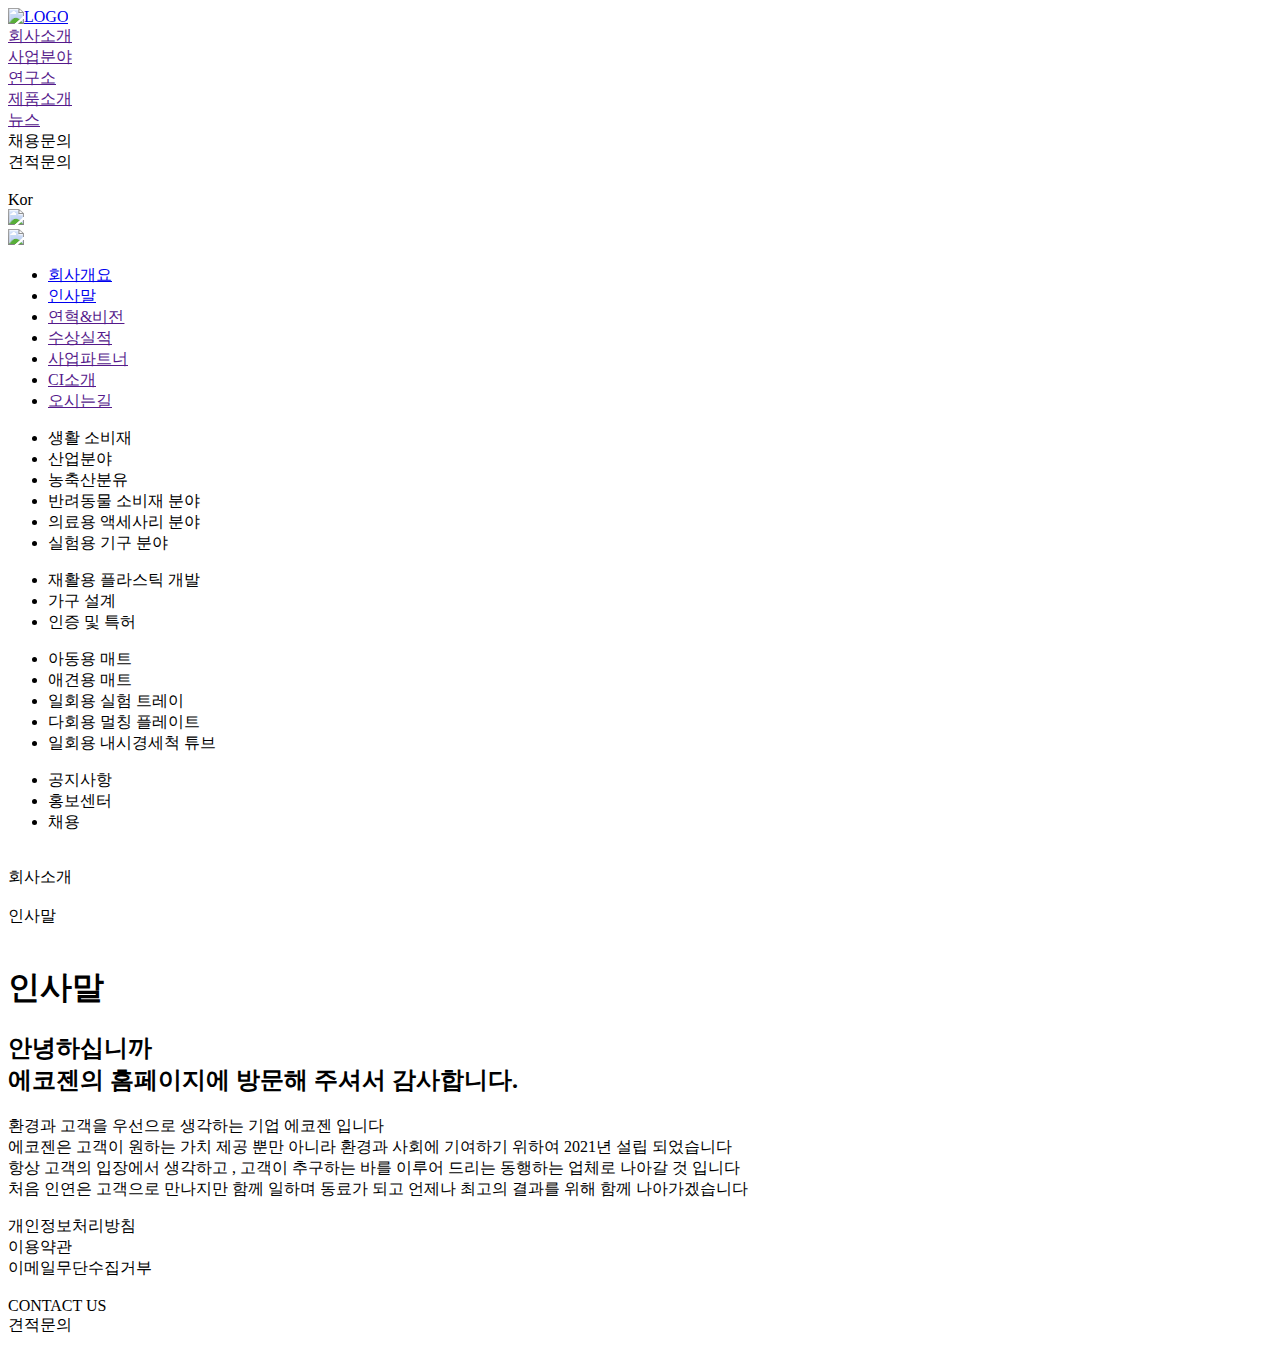
==== commit 48b9c826: "Update introduce.html" ====
--- a/introduce.html
+++ b/introduce.html
@@ -7,7 +7,7 @@
     <title>Document</title>
     <link rel="stylesheet" href="/eco_dist/scss.d0a42ce3.css">
     <link rel="stylesheet" href="/eco_dist/introduce.bb0b4d58.css">
-  <script src="/introduce.bb0b4d58.js"></script></head>
+  <script src="/eco_dist/introduce.bb0b4d58.js"></script></head>
   <body>
     <script src="/eco_dist/jquery.7d52519c.js"></script>
     <script src="/eco_dist/common.f2c9b8b4.js"></script>
@@ -16,7 +16,7 @@
         <div class="inner_cont" id="inner_cont">
           <div class="main_menus" id="main-menu">
             <div class="left">
-              <a href="/index.html"><img src="/logo.f16cf29f.png" alt="LOGO"></a>
+              <a href="/eco_dist/index.html"><img src="/eco_dist/logo.f16cf29f.png" alt="LOGO"></a>
             </div>
             <div class="center">
               <div>
@@ -42,15 +42,15 @@
               </div>
               <div class="lang">
                 <div id="lang_icon">
-                  <img class="svg-icon" src="/lang.54123284.svg" alt="">
+                  <img class="svg-icon" src="/eco_dist/lang.54123284.svg" alt="">
                 </div>
                 <div id="lang_text">Kor</div>
                 <div id="arrow_icon">
-                  <img class="svg-icon" src="/arrow.00a97ed5.svg">
+                  <img class="svg-icon" src="/eco_dist/arrow.00a97ed5.svg">
                 </div>
               </div>
               <div class="ham">
-                <img class="svg-icon" src="/ham.78cbbb38.svg">
+                <img class="svg-icon" src="/eco_dist/ham.78cbbb38.svg">
               </div>
             </div>
           </div>
@@ -60,10 +60,10 @@
               <div>
                 <ul>
                   <li class="sub_menu">
-                    <a href="/summary.html">회사개요</a>
+                    <a href="/eco_dist/summary.html">회사개요</a>
                   </li>
                   <li class="sub_menu">
-                    <a href="/introduce.html">인사말</a>
+                    <a href="/eco_dist/introduce.html">인사말</a>
                   </li>
                   <li class="sub_menu"><a href="">연혁&비전</a></li>
                   <li class="sub_menu"><a href="">수상실적</a></li>
@@ -114,17 +114,17 @@
     <div class="contents">
       <div class="full-size sub_nav">
         <div class="container">
-          <div class="icon"><img src="/house.34c9136f.svg" alt=""></div>
+          <div class="icon"><img src="/eco_dist/house.34c9136f.svg" alt=""></div>
           <div class="sb_main_menu">
             <div>회사소개</div>
             <div class="icon">
-              <img src="/arrow.00a97ed5.svg" alt="">
+              <img src="/eco_dist/arrow.00a97ed5.svg" alt="">
             </div>
           </div>
           <div class="sb_sub_menu">
             <div>인사말</div>
             <div class="icon">
-              <img src="/arrow.00a97ed5.svg" alt="">
+              <img src="/eco_dist/arrow.00a97ed5.svg" alt="">
             </div>
           </div>
         </div>
@@ -162,8 +162,8 @@
             <div>이메일무단수집거부</div>
           </div>
           <div class="icon">
-            <img src="/fb.9ce2a5ff.svg" alt="">
-            <img src="/is.78fdb8b6.svg" alt="">
+            <img src="/eco_dist/fb.9ce2a5ff.svg" alt="">
+            <img src="/eco_dist/is.78fdb8b6.svg" alt="">
           </div>
         </div>
       </div>
@@ -175,7 +175,7 @@
       </div>
       <div class="basic">
         <div class="container">
-          <img src="/logo.f16cf29f.png" alt="">
+          <img src="/eco_dist/logo.f16cf29f.png" alt="">
         </div>
       </div>
     </footer>
